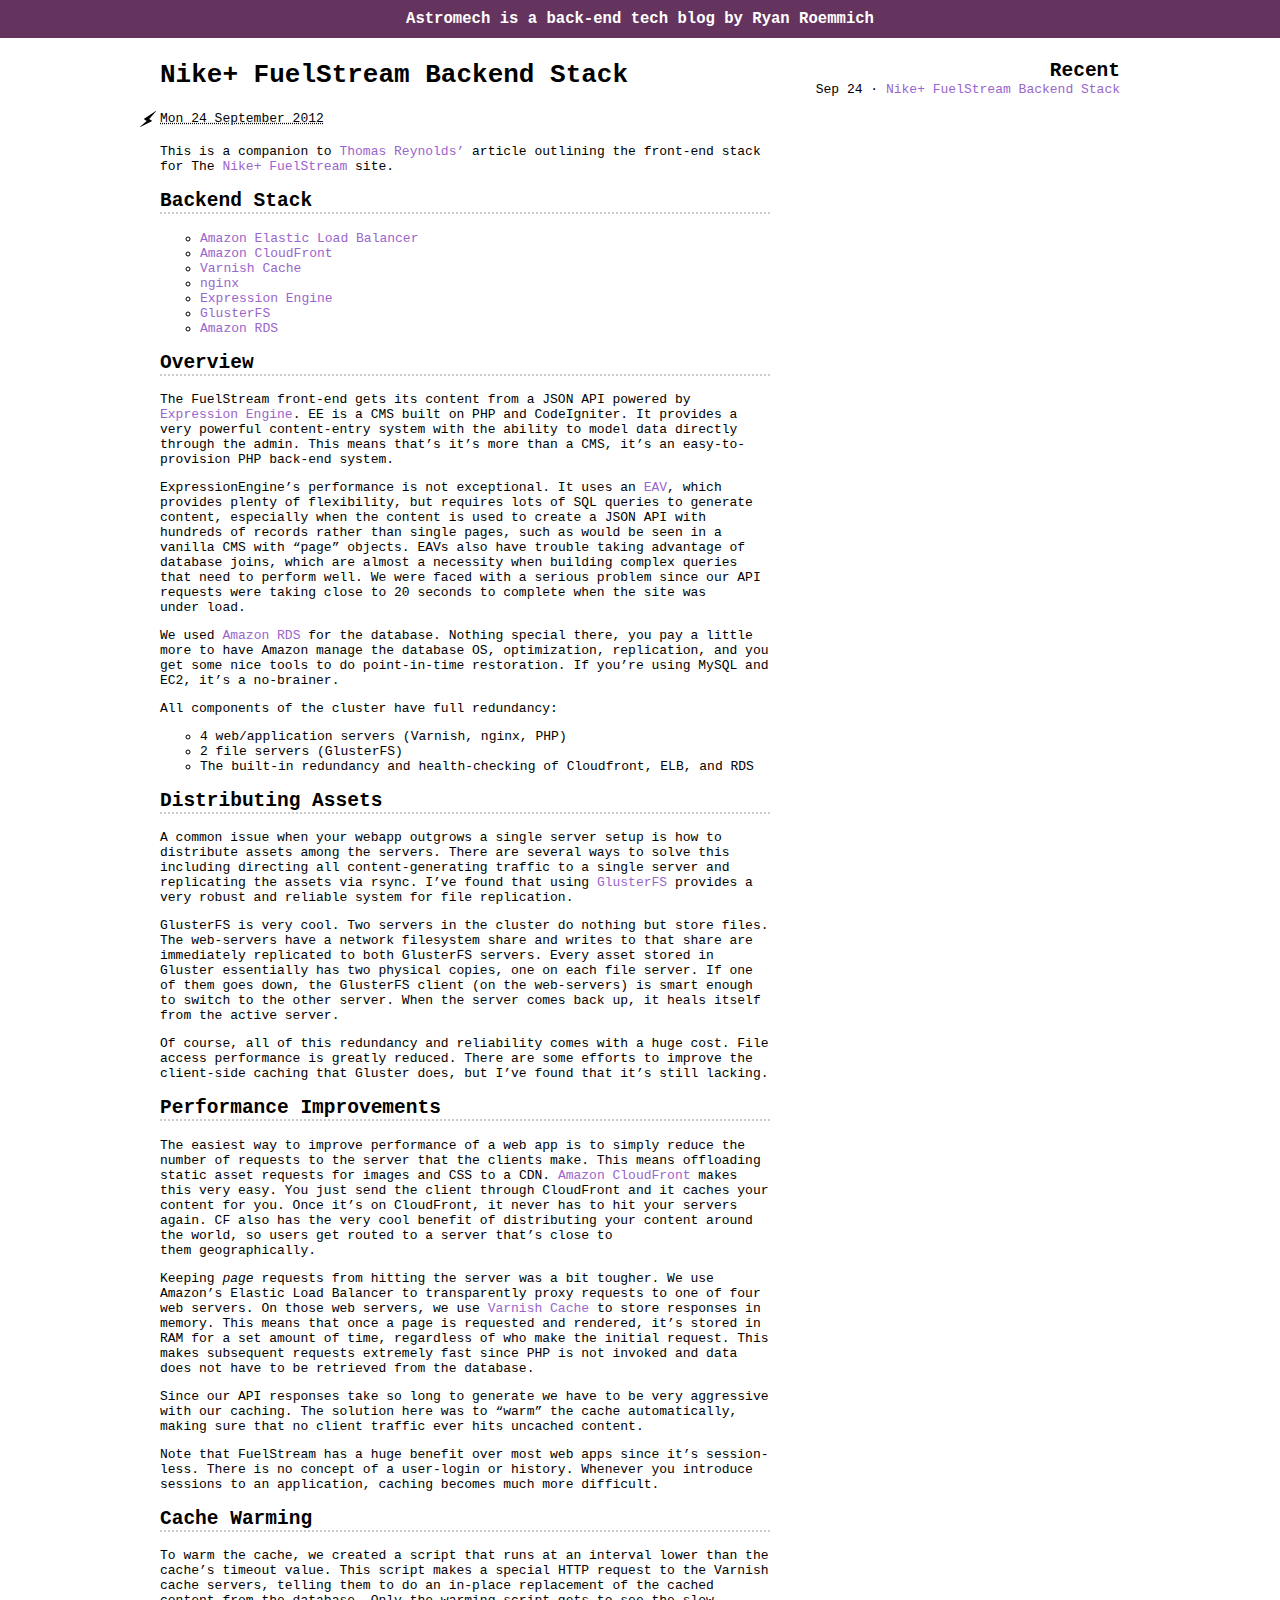
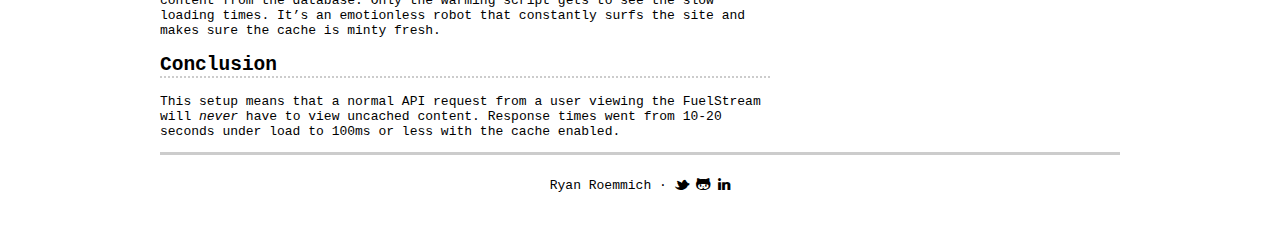
==== output/index.html @ b25792c1 "update" ====
<!DOCTYPE html>
<html lang="en">
<head>
  
  <title>Astromech</title>
  <meta charset="utf-8" />
  
    <link href="/feeds/all.atom.xml" type="application/atom+xml" rel="alternate" title="Astromech Atom Feed" />
  
  
  
    <link href="/feeds/%s.atom.xml" type="application/atom+xml" rel="alternate" title="Astromech Categories Atom Feed" />
  
  
  
  
  
  <link rel="stylesheet" type="text/css" href="./theme/css/style.css" />
  <link rel="stylesheet" href="./theme/css/font-awesome.css">
</head>
<body id="index" class="home">
  <header id="banner">
    <h1><a href=".">Astromech</a> is a back-end tech blog by Ryan Roemmich</h1>
  </header><!-- /#banner -->
  <nav id="menu"><ul>
  
  
    
  
  </ul></nav><!-- /#menu -->
          
<section id="content">
  <aside>
    <h2>Recent</h2>
      Sep 24
      &middot;
      <a href="./2012/09/24/nike-fuelstream-backend-stack.html" rel="bookmark" title="Permalink to Nike+ FuelStream Backend&nbsp;Stack">Nike+ FuelStream Backend&nbsp;Stack</a>
  </aside>
  <ul id="post-list">
          
    <li><article class="hentry">    
      <header> <h2 class="entry-title"><a href="./2012/09/24/nike-fuelstream-backend-stack.html" rel="bookmark" title="Permalink to Nike+ FuelStream Backend&nbsp;Stack">Nike+ FuelStream Backend&nbsp;Stack</a></h2> </header>
      <section class="post-info">
        <abbr class="published" title="2012-09-24T22:54:17"> Mon 24 September 2012 </abbr>
      </section>
      <div class="entry-content"> <p>This is a companion to <a class="reference external" href="http://awardwinningfjords.com/2012/09/23/fuelstream.html">Thomas Reynolds&#8217;</a> article outlining the front-end stack for The <a class="reference external" href="http://gameonworld.nike.com/#en_US/fuelstream">Nike+ FuelStream</a>&nbsp;site.</p>
<div class="section" id="backend-stack">
<h2>Backend&nbsp;Stack</h2>
<ul class="simple">
<li><a class="reference external" href="http://aws.amazon.com/elasticloadbalancing/">Amazon Elastic Load&nbsp;Balancer</a></li>
<li><a class="reference external" href="http://aws.amazon.com/cloudfront/">Amazon&nbsp;CloudFront</a></li>
<li><a class="reference external" href="https://www.varnish-cache.org/">Varnish&nbsp;Cache</a></li>
<li><a class="reference external" href="http://nginx.org/">nginx</a></li>
<li><a class="reference external" href="http://expressionengine.com/">Expression&nbsp;Engine</a></li>
<li><a class="reference external" href="http://www.gluster.org/">GlusterFS</a></li>
<li><a class="reference external" href="http://aws.amazon.com/rds/">Amazon&nbsp;<span class="caps">RDS</span></a></li>
</ul>
</div>
<div class="section" id="overview">
<h2>Overview</h2>
<p>The FuelStream front-end gets its content from a <span class="caps">JSON</span> <span class="caps">API</span> powered by <a class="reference external" href="http://expressionengine.com/">Expression Engine</a>. <span class="caps">EE</span> is a <span class="caps">CMS</span> built on <span class="caps">PHP</span> and CodeIgniter.
It provides a very powerful content-entry system with the ability to model data directly through the admin. This means that&#8217;s
it&#8217;s more than a <span class="caps">CMS</span>, it&#8217;s an easy-to-provision <span class="caps">PHP</span> back-end&nbsp;system.</p>
<p>ExpressionEngine&#8217;s performance is not exceptional. It uses an <a class="reference external" href="http://en.wikipedia.org/wiki/Entity%E2%80%93attribute%E2%80%93value_model"><span class="caps">EAV</span></a>, which provides plenty of flexibility, but requires lots of
<span class="caps">SQL</span> queries to generate content, especially when the content is used to create a <span class="caps">JSON</span> <span class="caps">API</span> with hundreds of records rather than
single pages, such as would be seen in a vanilla <span class="caps">CMS</span> with &#8220;page&#8221; objects. EAVs also have trouble taking advantage of database
joins, which are almost a necessity when building complex queries that need to perform well. We were faced with a serious
problem since our <span class="caps">API</span> requests were taking close to 20 seconds to complete when the site was under&nbsp;load.</p>
<p>We used <a class="reference external" href="http://aws.amazon.com/rds/">Amazon <span class="caps">RDS</span></a> for the database. Nothing special there, you pay a little more to have Amazon manage the database <span class="caps">OS</span>, optimization,
replication, and you get some nice tools to do point-in-time restoration. If you&#8217;re using MySQL and <span class="caps">EC2</span>, it&#8217;s a&nbsp;no-brainer.</p>
<p>All components of the cluster have full&nbsp;redundancy:</p>
<ul class="simple">
<li>4 web/application servers (Varnish, nginx,&nbsp;<span class="caps">PHP</span>)</li>
<li>2 file servers&nbsp;(GlusterFS)</li>
<li>The built-in redundancy and health-checking of Cloudfront, <span class="caps">ELB</span>, and&nbsp;<span class="caps">RDS</span></li>
</ul>
</div>
<div class="section" id="distributing-assets">
<h2>Distributing&nbsp;Assets</h2>
<p>A common issue when your webapp outgrows a single server setup is how to distribute assets among the servers. There are several
ways to solve this including directing all content-generating traffic to a single server and replicating the assets via rsync. I&#8217;ve
found that using <a class="reference external" href="http://www.gluster.org/">GlusterFS</a> provides a very robust and reliable system for file&nbsp;replication.</p>
<p>GlusterFS is very cool.  Two servers in the cluster do nothing but store files. The web-servers have a network filesystem share and writes
to that share are immediately replicated to both GlusterFS servers. Every asset stored in Gluster essentially has two physical copies, one
on each file server. If one of them goes down, the GlusterFS client (on the web-servers) is smart enough to switch to the other
server. When the server comes back up, it heals itself from the active&nbsp;server.</p>
<p>Of course, all of this redundancy and reliability comes with a huge cost. File access performance is greatly reduced. There are some efforts to
improve the client-side caching that Gluster does, but I&#8217;ve found that it&#8217;s still&nbsp;lacking.</p>
</div>
<div class="section" id="performance-improvements">
<h2>Performance&nbsp;Improvements</h2>
<p>The easiest way to improve performance of a web app is to simply reduce the number of requests to the server that the clients
make. This means offloading static asset requests for images and <span class="caps">CSS</span> to a <span class="caps">CDN</span>.  <a class="reference external" href="http://aws.amazon.com/cloudfront/">Amazon CloudFront</a> makes this very easy. You just send
the client through CloudFront and it caches your content for you. Once it&#8217;s on CloudFront, it never has to hit your servers again. <span class="caps">CF</span>
also has the very cool benefit of distributing your content around the world, so users get routed to a server that&#8217;s close to them&nbsp;geographically.</p>
<p>Keeping <em>page</em> requests from hitting the server was a bit tougher. We use Amazon&#8217;s Elastic Load Balancer to transparently proxy requests
to one of four web servers. On those web servers, we use <a class="reference external" href="https://www.varnish-cache.org/">Varnish Cache</a> to store responses in memory. This means that once a page is requested
and rendered, it&#8217;s stored in <span class="caps">RAM</span> for a set amount of time, regardless of who make the initial request. This makes subsequent requests extremely fast
since <span class="caps">PHP</span> is not invoked and data does not have to be retrieved from the&nbsp;database.</p>
<p>Since our <span class="caps">API</span> responses take so long to generate we have to be very aggressive with our caching.  The solution here was to &#8220;warm&#8221; the
cache automatically, making sure that no client traffic ever hits uncached&nbsp;content.</p>
<p>Note that FuelStream has a huge benefit over most web apps since it&#8217;s session-less. There is no concept of a user-login or history.
Whenever you introduce sessions to an application, caching becomes much more&nbsp;difficult.</p>
</div>
<div class="section" id="cache-warming">
<h2>Cache&nbsp;Warming</h2>
<p>To warm the cache, we created a script that runs at an interval lower than the cache&#8217;s timeout value. This script makes a special <span class="caps">HTTP</span>
request to the Varnish cache servers, telling them to do an in-place replacement of the cached content from the database. Only the warming script
gets to see the slow loading times. It&#8217;s an emotionless robot that constantly surfs the site and makes sure the cache is minty&nbsp;fresh.</p>
</div>
<div class="section" id="conclusion">
<h2>Conclusion</h2>
<p>This setup means that a normal <span class="caps">API</span> request from a user viewing the FuelStream will <em>never</em> have to view uncached content.
Response times went from 10-20 seconds under load to 100ms or less with the cache&nbsp;enabled.</p>
</div>
 </div><!-- /.entry-content -->
    </article></li>
  
  </ul><!-- /#post-list -->
  
</section><!-- /#content -->

  <footer>
    <p>
      Ryan Roemmich &middot;
      <a href="http://twitter.com/ralfonso"><i class="icon-twitter"></i></a>
      <a href="http://github.com/ralfonso"><i class="icon-github"></i></a>
      <a href="http://www.linkedin.com/profile/view?id=28453142&trk=tab_pro"><i class="icon-linkedin"></i></a>
    </p>
  </footer>
</body>
</html>
---- output/theme/css/style.css ----
html {
  margin:0;
  padding:0;
}

body {
  margin:0;
  padding:0;
  font-family: monospace;
  font-size: 100%;
  background-color: white;
}

a:link  { color: #9966CC; text-decoration: none;    }
a:hover   { color: #9966CC; text-decoration: underline; }
a:visited { color: #9966CC;               }

h1 a { color: inherit !important }
h2 a { color: inherit !important }
h3 a { color: inherit !important }
h4 a { color: inherit !important }
h5 a { color: inherit !important }
h6 a { color: inherit !important }

#menu li {
  display: inline;
}

aside {
  float:right; 
  text-align:right;
  width:350px;
}

aside h2 {
  margin:0;
}

#post-list {
  list-style-type: none;
  margin-bottom: 1em;
  margin-top: 1em;
  padding:0;
  margin-left:0;
}

article.hentry {
  width:610px;
}

.post-info {
  margin-left:-20px;
  height:20px;
  padding-left:20px;
  background:url(../img/bolt_16x16.png) top left no-repeat;
}

pre {
  margin: 2em 1em 2em 4em;
}

header#banner {
  background-color: #64345E;
  color:white;
  margin:auto;
}

header h1 {
  margin:0 auto;
  width:960px;
  padding:10px 0px;
  font-size:120%;
  text-align:center;
}

section#content {
  width:960px;
  margin:auto;
}

h2.entry-title {
  font-size:200%;
}

.entry-content h2 {
  border-bottom:2px dotted #ccc;
}

footer {
  width: 960px;
  margin:auto;
  padding-top:10px;
  text-align:center;
  border-top: 3px solid #ccc;  
}

footer a:visited,
footer a:link,
footer a:hover {
  color:black;
  text-decoration:none;
}

footer a { 
  vertical-align:middle;
}
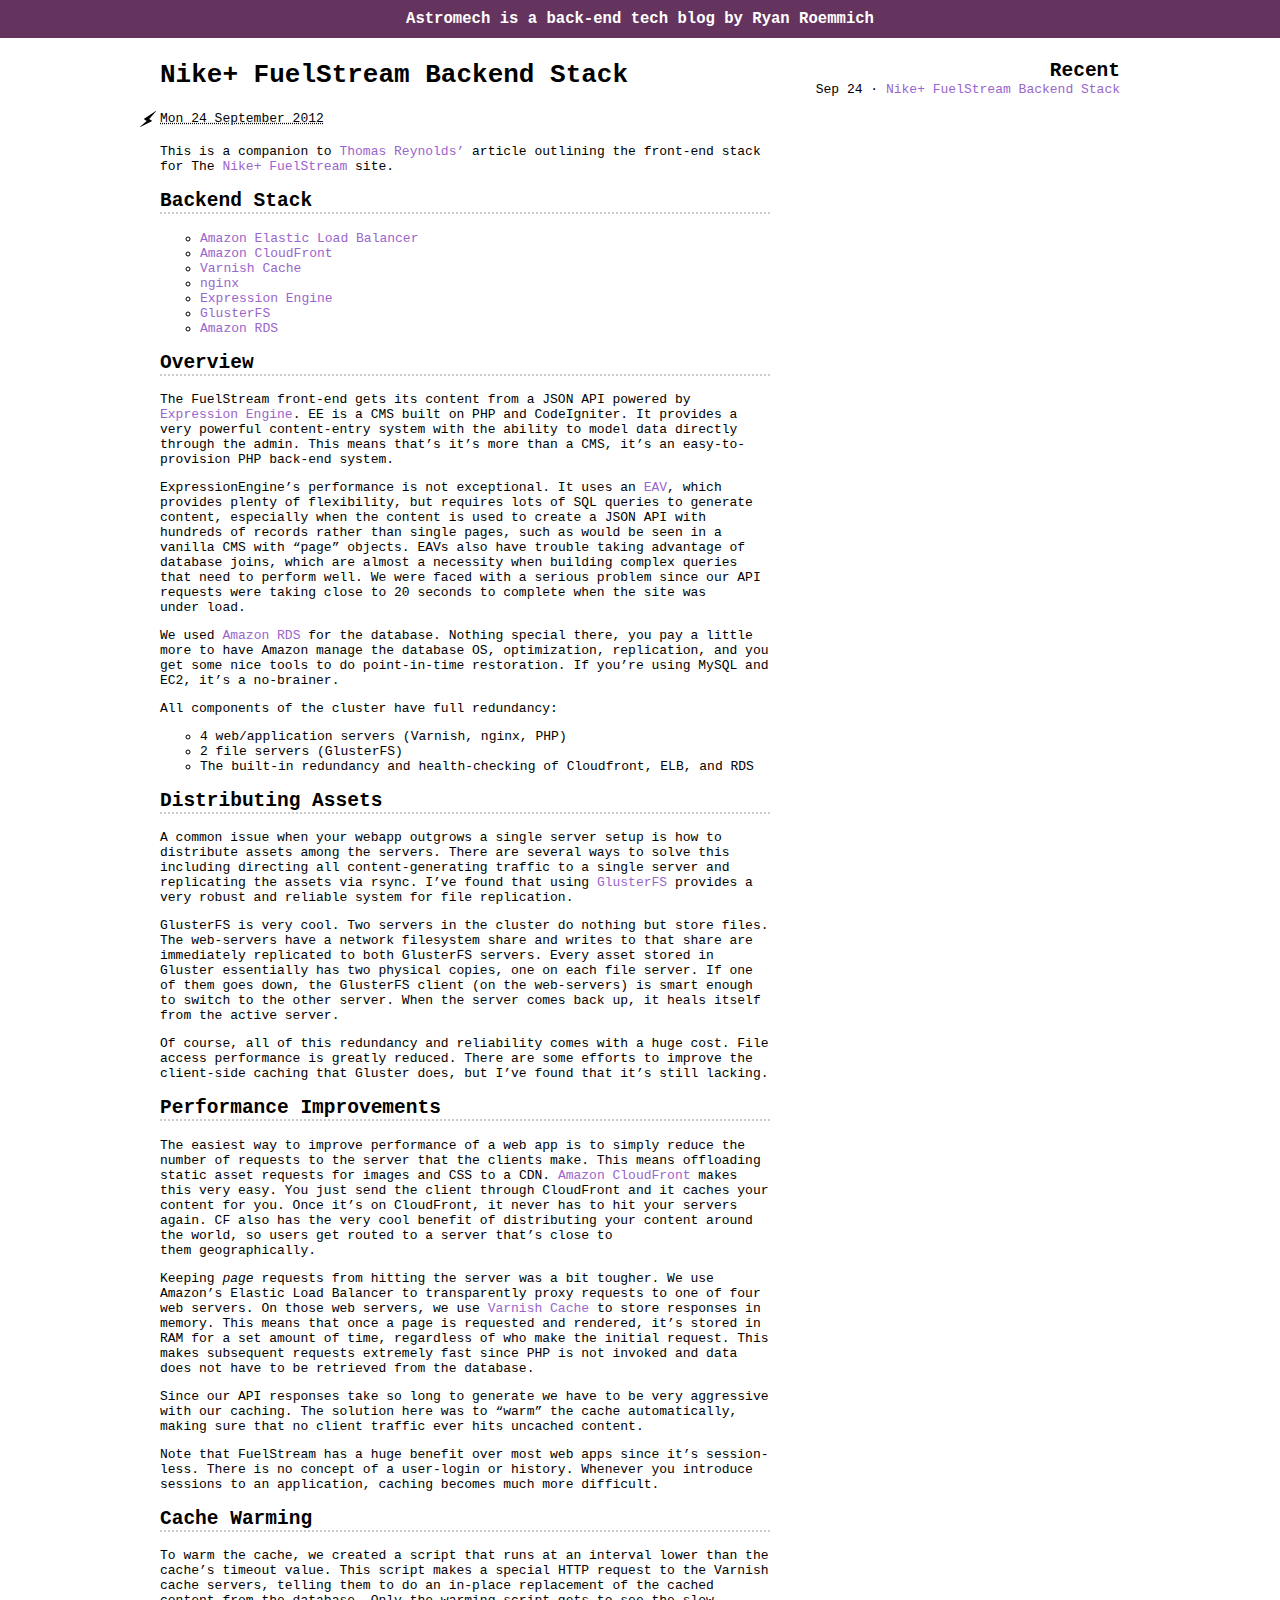
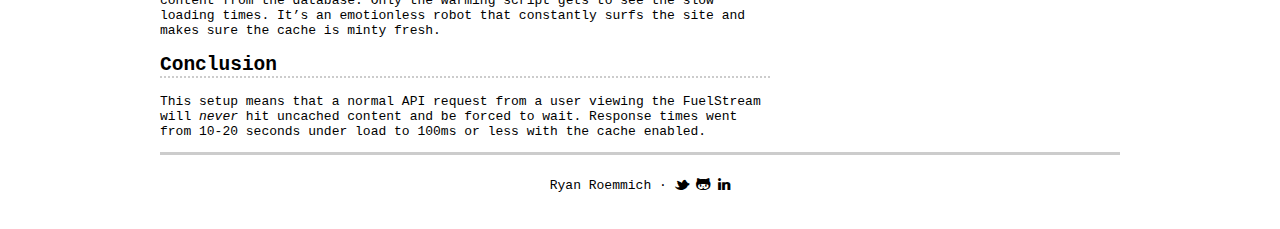
==== commit 00930c08: "tweak" ====
--- a/output/index.html
+++ b/output/index.html
@@ -41,7 +41,7 @@
     <li><article class="hentry">    
       <header> <h2 class="entry-title"><a href="./2012/09/24/nike-fuelstream-backend-stack.html" rel="bookmark" title="Permalink to Nike+ FuelStream Backend&nbsp;Stack">Nike+ FuelStream Backend&nbsp;Stack</a></h2> </header>
       <section class="post-info">
-        <abbr class="published" title="2012-09-24T22:54:17"> Mon 24 September 2012 </abbr>
+        <abbr class="published" title="2012-09-24T22:57:27"> Mon 24 September 2012 </abbr>
       </section>
       <div class="entry-content"> <p>This is a companion to <a class="reference external" href="http://awardwinningfjords.com/2012/09/23/fuelstream.html">Thomas Reynolds&#8217;</a> article outlining the front-end stack for The <a class="reference external" href="http://gameonworld.nike.com/#en_US/fuelstream">Nike+ FuelStream</a>&nbsp;site.</p>
 <div class="section" id="backend-stack">
@@ -110,7 +110,7 @@
 </div>
 <div class="section" id="conclusion">
 <h2>Conclusion</h2>
-<p>This setup means that a normal <span class="caps">API</span> request from a user viewing the FuelStream will <em>never</em> have to view uncached content.
+<p>This setup means that a normal <span class="caps">API</span> request from a user viewing the FuelStream will <em>never</em> hit uncached content and be forced to wait.
 Response times went from 10-20 seconds under load to 100ms or less with the cache&nbsp;enabled.</p>
 </div>
  </div><!-- /.entry-content -->
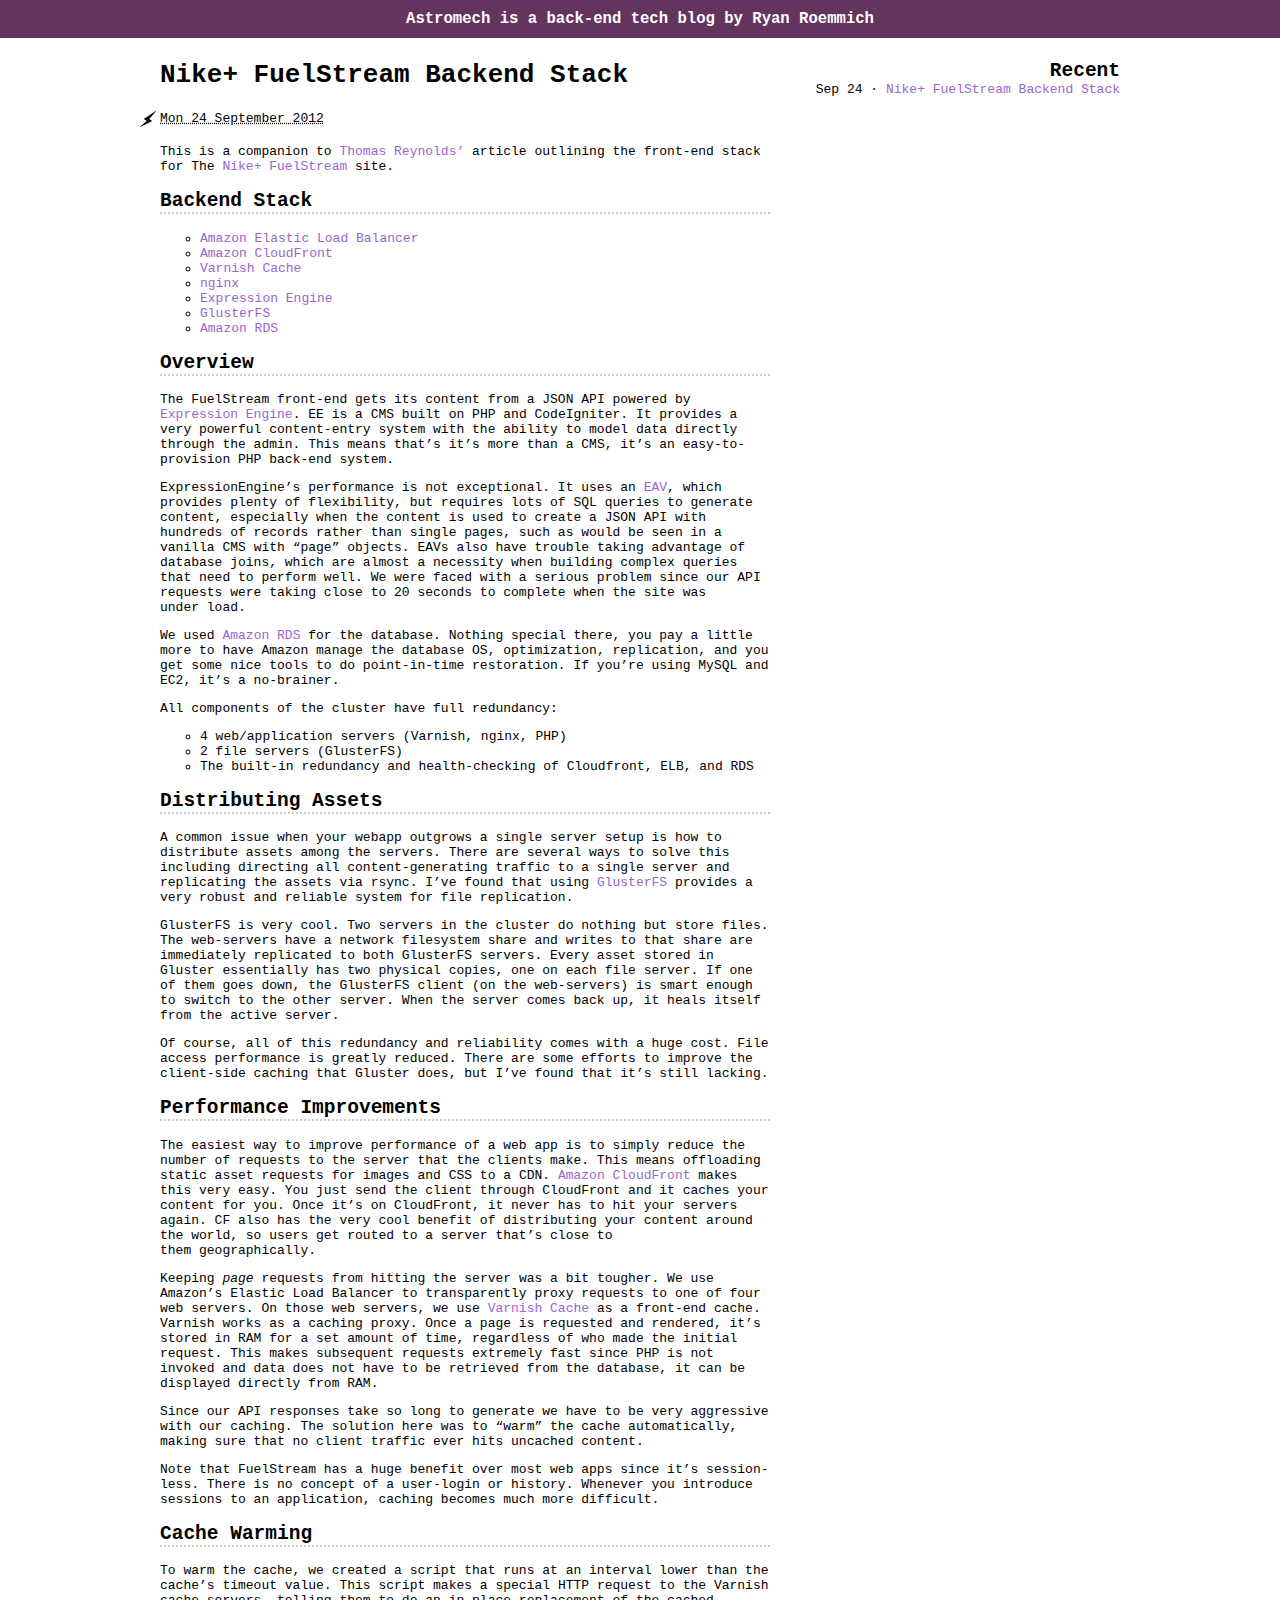
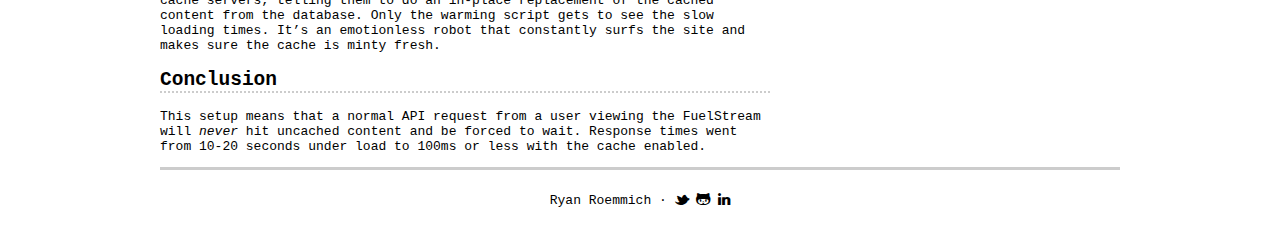
==== commit 5e4b987b: "tweak" ====
--- a/output/index.html
+++ b/output/index.html
@@ -41,7 +41,7 @@
     <li><article class="hentry">    
       <header> <h2 class="entry-title"><a href="./2012/09/24/nike-fuelstream-backend-stack.html" rel="bookmark" title="Permalink to Nike+ FuelStream Backend&nbsp;Stack">Nike+ FuelStream Backend&nbsp;Stack</a></h2> </header>
       <section class="post-info">
-        <abbr class="published" title="2012-09-24T22:57:27"> Mon 24 September 2012 </abbr>
+        <abbr class="published" title="2012-09-24T22:59:05"> Mon 24 September 2012 </abbr>
       </section>
       <div class="entry-content"> <p>This is a companion to <a class="reference external" href="http://awardwinningfjords.com/2012/09/23/fuelstream.html">Thomas Reynolds&#8217;</a> article outlining the front-end stack for The <a class="reference external" href="http://gameonworld.nike.com/#en_US/fuelstream">Nike+ FuelStream</a>&nbsp;site.</p>
 <div class="section" id="backend-stack">
@@ -94,9 +94,9 @@
 the client through CloudFront and it caches your content for you. Once it&#8217;s on CloudFront, it never has to hit your servers again. <span class="caps">CF</span>
 also has the very cool benefit of distributing your content around the world, so users get routed to a server that&#8217;s close to them&nbsp;geographically.</p>
 <p>Keeping <em>page</em> requests from hitting the server was a bit tougher. We use Amazon&#8217;s Elastic Load Balancer to transparently proxy requests
-to one of four web servers. On those web servers, we use <a class="reference external" href="https://www.varnish-cache.org/">Varnish Cache</a> to store responses in memory. This means that once a page is requested
-and rendered, it&#8217;s stored in <span class="caps">RAM</span> for a set amount of time, regardless of who make the initial request. This makes subsequent requests extremely fast
-since <span class="caps">PHP</span> is not invoked and data does not have to be retrieved from the&nbsp;database.</p>
+to one of four web servers. On those web servers, we use <a class="reference external" href="https://www.varnish-cache.org/">Varnish Cache</a> as a front-end cache. Varnish works as a caching proxy. Once a page is requested
+and rendered, it&#8217;s stored in <span class="caps">RAM</span> for a set amount of time, regardless of who made the initial request. This makes subsequent requests extremely fast
+since <span class="caps">PHP</span> is not invoked and data does not have to be retrieved from the database, it can be displayed directly from&nbsp;<span class="caps">RAM</span>.</p>
 <p>Since our <span class="caps">API</span> responses take so long to generate we have to be very aggressive with our caching.  The solution here was to &#8220;warm&#8221; the
 cache automatically, making sure that no client traffic ever hits uncached&nbsp;content.</p>
 <p>Note that FuelStream has a huge benefit over most web apps since it&#8217;s session-less. There is no concept of a user-login or history.
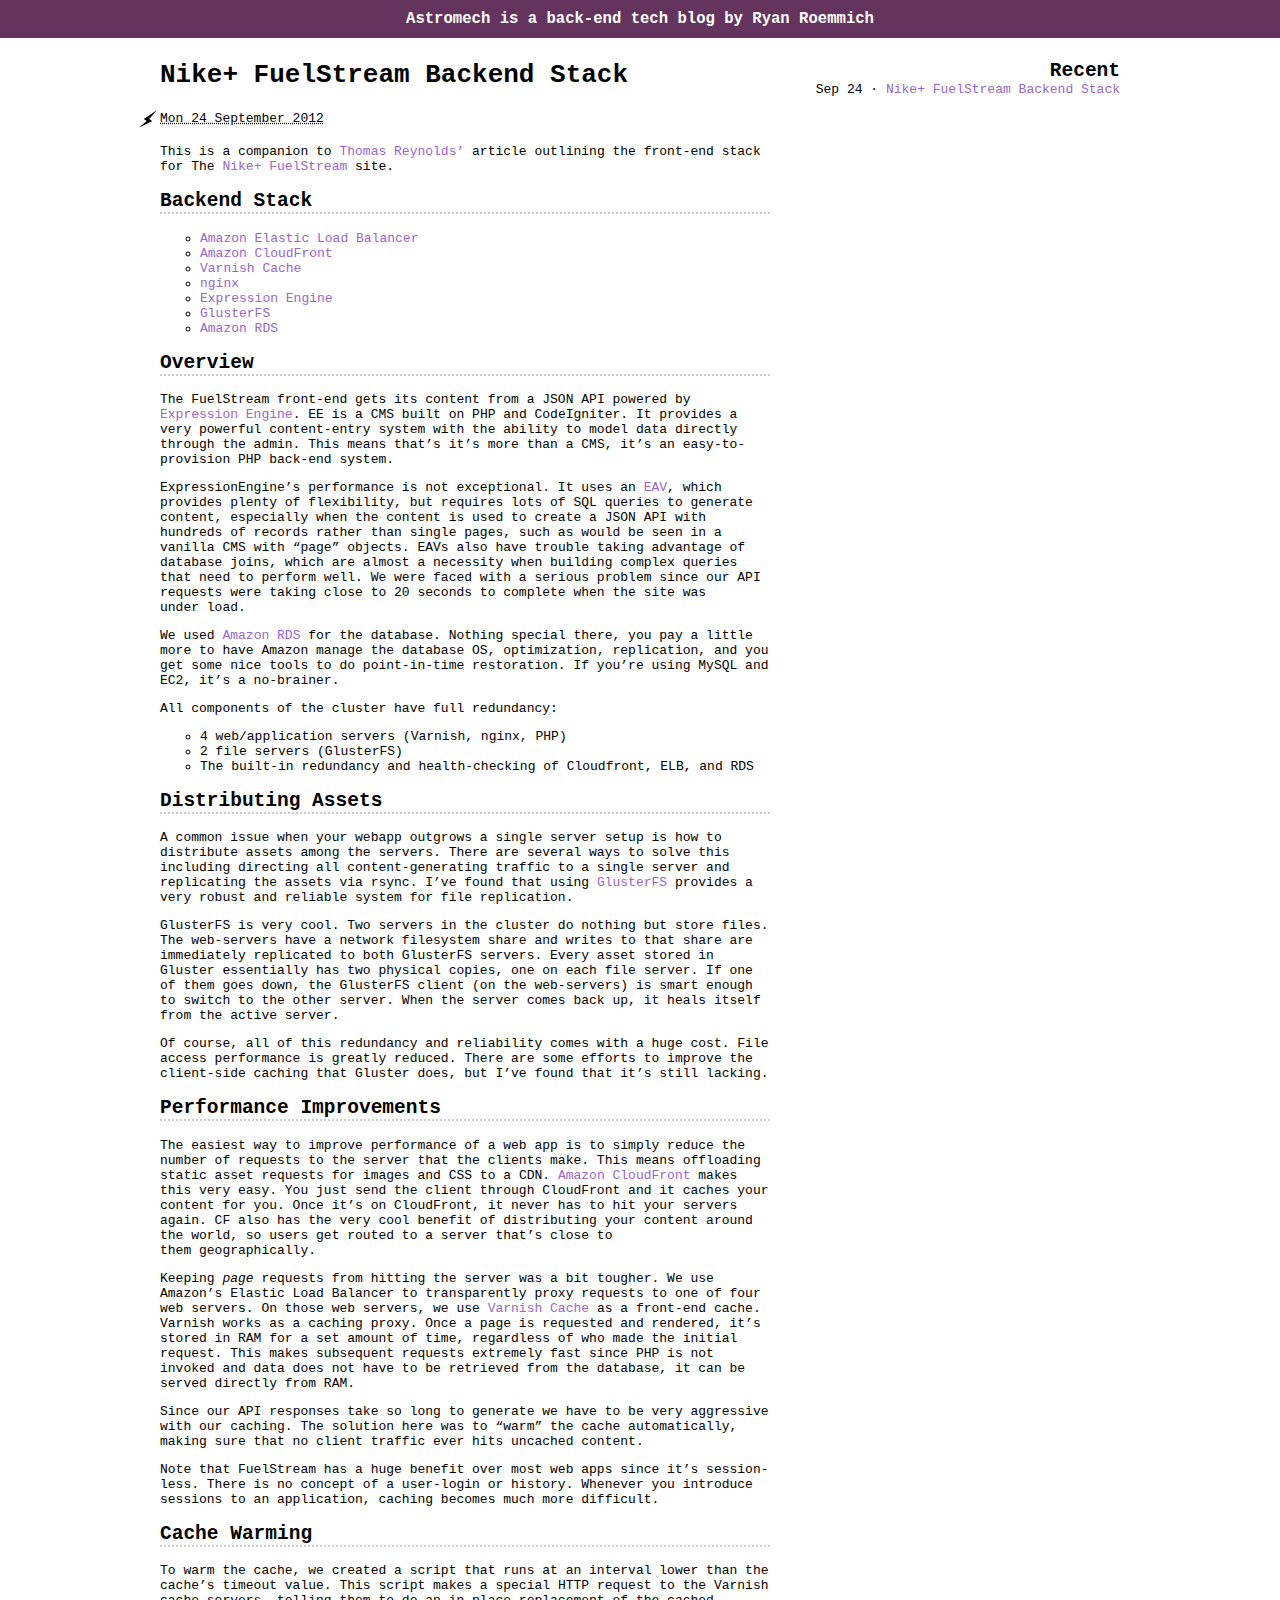
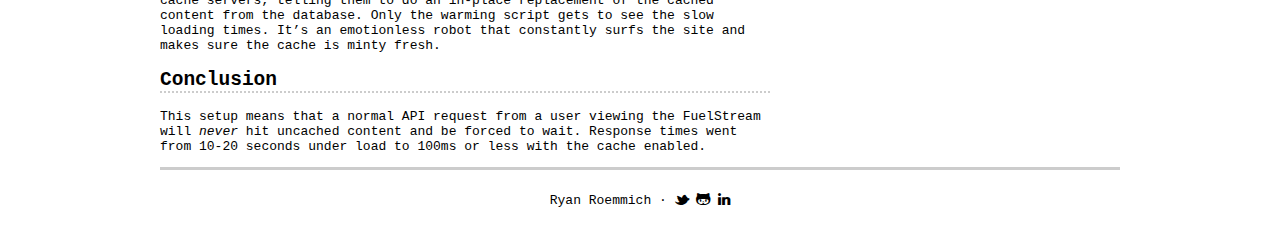
==== commit c6c92684: "tweak" ====
--- a/output/index.html
+++ b/output/index.html
@@ -41,7 +41,7 @@
     <li><article class="hentry">    
       <header> <h2 class="entry-title"><a href="./2012/09/24/nike-fuelstream-backend-stack.html" rel="bookmark" title="Permalink to Nike+ FuelStream Backend&nbsp;Stack">Nike+ FuelStream Backend&nbsp;Stack</a></h2> </header>
       <section class="post-info">
-        <abbr class="published" title="2012-09-24T22:59:05"> Mon 24 September 2012 </abbr>
+        <abbr class="published" title="2012-09-24T22:59:21"> Mon 24 September 2012 </abbr>
       </section>
       <div class="entry-content"> <p>This is a companion to <a class="reference external" href="http://awardwinningfjords.com/2012/09/23/fuelstream.html">Thomas Reynolds&#8217;</a> article outlining the front-end stack for The <a class="reference external" href="http://gameonworld.nike.com/#en_US/fuelstream">Nike+ FuelStream</a>&nbsp;site.</p>
 <div class="section" id="backend-stack">
@@ -96,7 +96,7 @@
 <p>Keeping <em>page</em> requests from hitting the server was a bit tougher. We use Amazon&#8217;s Elastic Load Balancer to transparently proxy requests
 to one of four web servers. On those web servers, we use <a class="reference external" href="https://www.varnish-cache.org/">Varnish Cache</a> as a front-end cache. Varnish works as a caching proxy. Once a page is requested
 and rendered, it&#8217;s stored in <span class="caps">RAM</span> for a set amount of time, regardless of who made the initial request. This makes subsequent requests extremely fast
-since <span class="caps">PHP</span> is not invoked and data does not have to be retrieved from the database, it can be displayed directly from&nbsp;<span class="caps">RAM</span>.</p>
+since <span class="caps">PHP</span> is not invoked and data does not have to be retrieved from the database, it can be served directly from&nbsp;<span class="caps">RAM</span>.</p>
 <p>Since our <span class="caps">API</span> responses take so long to generate we have to be very aggressive with our caching.  The solution here was to &#8220;warm&#8221; the
 cache automatically, making sure that no client traffic ever hits uncached&nbsp;content.</p>
 <p>Note that FuelStream has a huge benefit over most web apps since it&#8217;s session-less. There is no concept of a user-login or history.
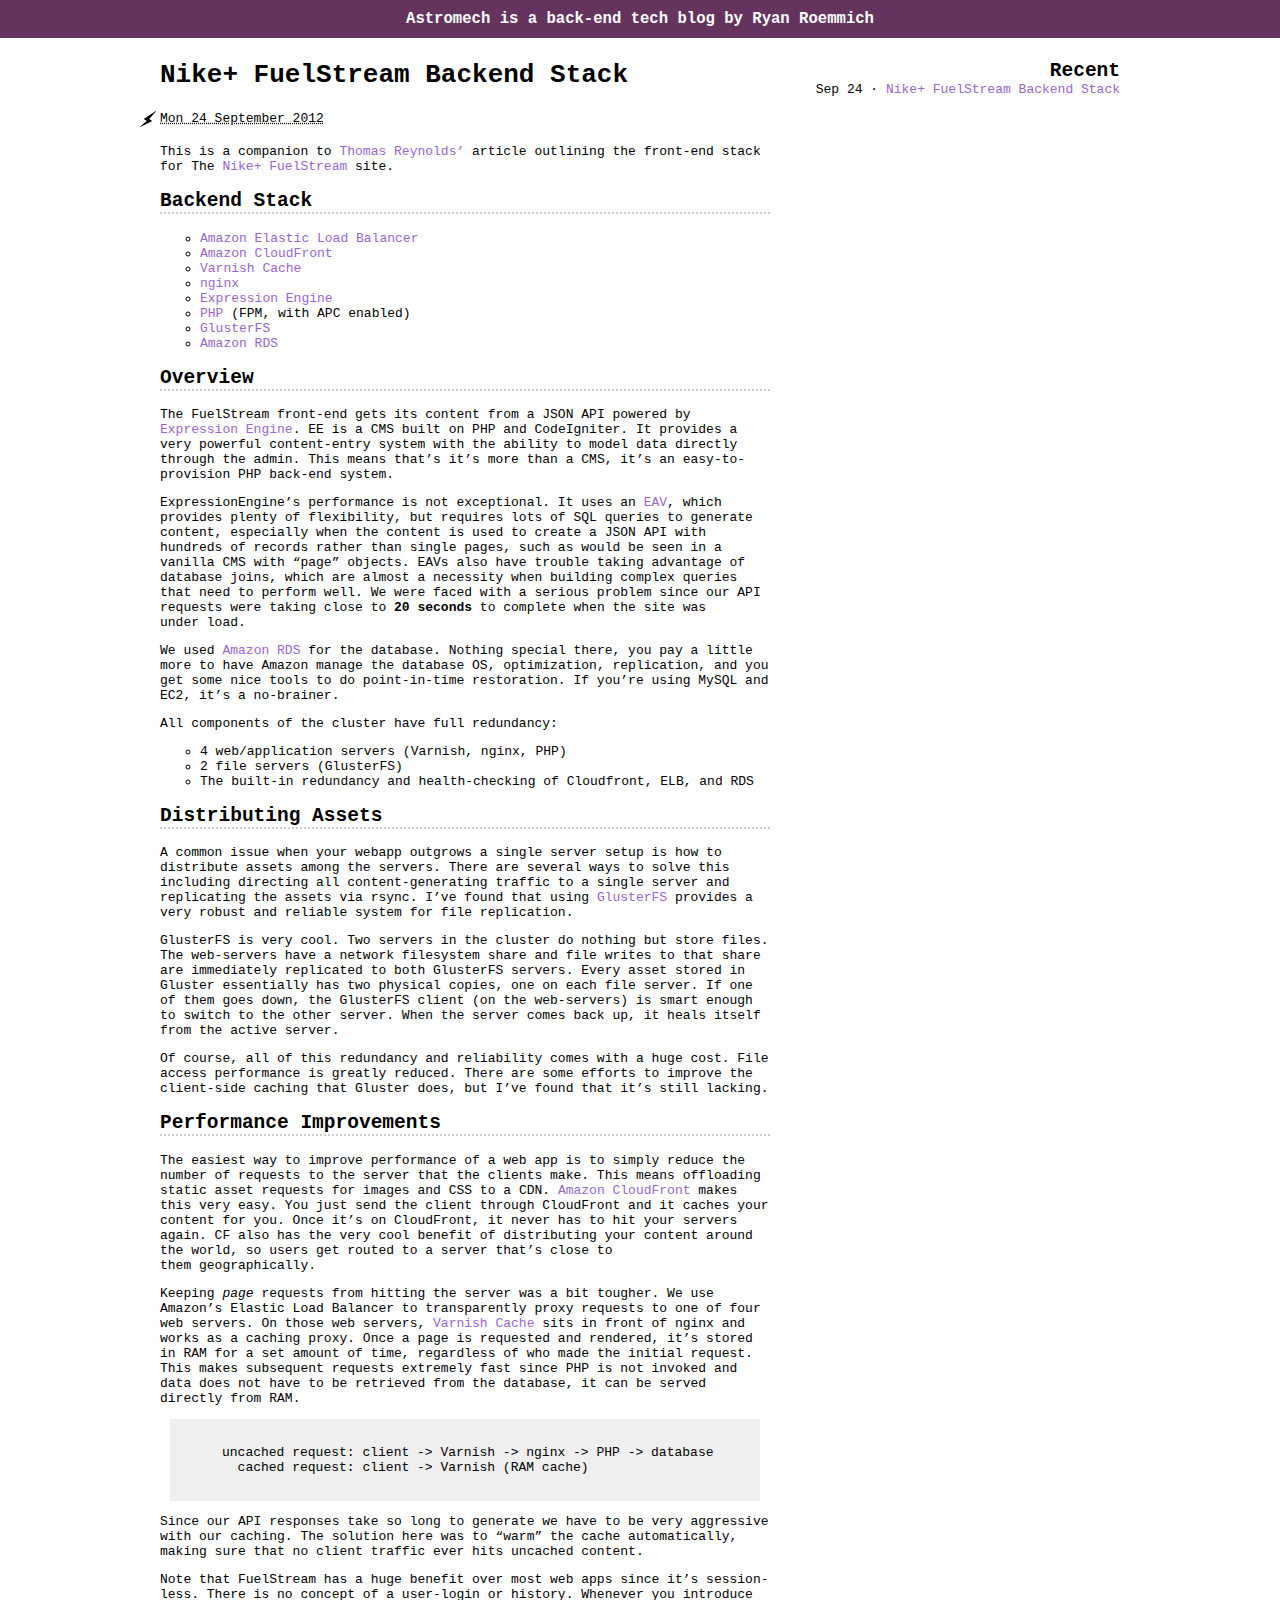
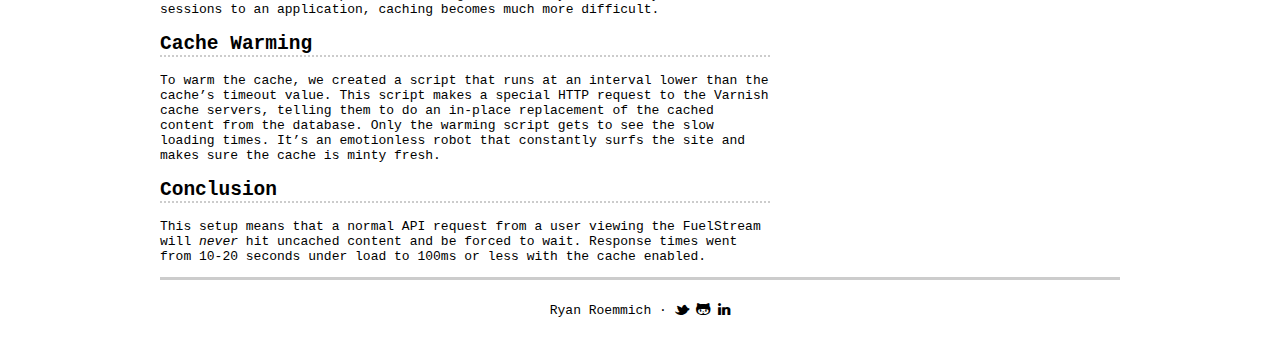
==== commit 69fba96d: "tweak" ====
--- a/output/index.html
+++ b/output/index.html
@@ -41,7 +41,7 @@
     <li><article class="hentry">    
       <header> <h2 class="entry-title"><a href="./2012/09/24/nike-fuelstream-backend-stack.html" rel="bookmark" title="Permalink to Nike+ FuelStream Backend&nbsp;Stack">Nike+ FuelStream Backend&nbsp;Stack</a></h2> </header>
       <section class="post-info">
-        <abbr class="published" title="2012-09-24T22:59:21"> Mon 24 September 2012 </abbr>
+        <abbr class="published" title="2012-09-24T23:09:52"> Mon 24 September 2012 </abbr>
       </section>
       <div class="entry-content"> <p>This is a companion to <a class="reference external" href="http://awardwinningfjords.com/2012/09/23/fuelstream.html">Thomas Reynolds&#8217;</a> article outlining the front-end stack for The <a class="reference external" href="http://gameonworld.nike.com/#en_US/fuelstream">Nike+ FuelStream</a>&nbsp;site.</p>
 <div class="section" id="backend-stack">
@@ -52,6 +52,7 @@
 <li><a class="reference external" href="https://www.varnish-cache.org/">Varnish&nbsp;Cache</a></li>
 <li><a class="reference external" href="http://nginx.org/">nginx</a></li>
 <li><a class="reference external" href="http://expressionengine.com/">Expression&nbsp;Engine</a></li>
+<li><a class="reference external" href="http://www.php.net/"><span class="caps">PHP</span></a> (<span class="caps">FPM</span>, with <span class="caps">APC</span>&nbsp;enabled)</li>
 <li><a class="reference external" href="http://www.gluster.org/">GlusterFS</a></li>
 <li><a class="reference external" href="http://aws.amazon.com/rds/">Amazon&nbsp;<span class="caps">RDS</span></a></li>
 </ul>
@@ -65,7 +66,7 @@
 <span class="caps">SQL</span> queries to generate content, especially when the content is used to create a <span class="caps">JSON</span> <span class="caps">API</span> with hundreds of records rather than
 single pages, such as would be seen in a vanilla <span class="caps">CMS</span> with &#8220;page&#8221; objects. EAVs also have trouble taking advantage of database
 joins, which are almost a necessity when building complex queries that need to perform well. We were faced with a serious
-problem since our <span class="caps">API</span> requests were taking close to 20 seconds to complete when the site was under&nbsp;load.</p>
+problem since our <span class="caps">API</span> requests were taking close to <strong>20 seconds</strong> to complete when the site was under&nbsp;load.</p>
 <p>We used <a class="reference external" href="http://aws.amazon.com/rds/">Amazon <span class="caps">RDS</span></a> for the database. Nothing special there, you pay a little more to have Amazon manage the database <span class="caps">OS</span>, optimization,
 replication, and you get some nice tools to do point-in-time restoration. If you&#8217;re using MySQL and <span class="caps">EC2</span>, it&#8217;s a&nbsp;no-brainer.</p>
 <p>All components of the cluster have full&nbsp;redundancy:</p>
@@ -80,7 +81,7 @@
 <p>A common issue when your webapp outgrows a single server setup is how to distribute assets among the servers. There are several
 ways to solve this including directing all content-generating traffic to a single server and replicating the assets via rsync. I&#8217;ve
 found that using <a class="reference external" href="http://www.gluster.org/">GlusterFS</a> provides a very robust and reliable system for file&nbsp;replication.</p>
-<p>GlusterFS is very cool.  Two servers in the cluster do nothing but store files. The web-servers have a network filesystem share and writes
+<p>GlusterFS is very cool.  Two servers in the cluster do nothing but store files. The web-servers have a network filesystem share and file writes
 to that share are immediately replicated to both GlusterFS servers. Every asset stored in Gluster essentially has two physical copies, one
 on each file server. If one of them goes down, the GlusterFS client (on the web-servers) is smart enough to switch to the other
 server. When the server comes back up, it heals itself from the active&nbsp;server.</p>
@@ -94,9 +95,13 @@
 the client through CloudFront and it caches your content for you. Once it&#8217;s on CloudFront, it never has to hit your servers again. <span class="caps">CF</span>
 also has the very cool benefit of distributing your content around the world, so users get routed to a server that&#8217;s close to them&nbsp;geographically.</p>
 <p>Keeping <em>page</em> requests from hitting the server was a bit tougher. We use Amazon&#8217;s Elastic Load Balancer to transparently proxy requests
-to one of four web servers. On those web servers, we use <a class="reference external" href="https://www.varnish-cache.org/">Varnish Cache</a> as a front-end cache. Varnish works as a caching proxy. Once a page is requested
+to one of four web servers. On those web servers, <a class="reference external" href="https://www.varnish-cache.org/">Varnish Cache</a> sits in front of nginx and works as a caching proxy. Once a page is requested
 and rendered, it&#8217;s stored in <span class="caps">RAM</span> for a set amount of time, regardless of who made the initial request. This makes subsequent requests extremely fast
 since <span class="caps">PHP</span> is not invoked and data does not have to be retrieved from the database, it can be served directly from&nbsp;<span class="caps">RAM</span>.</p>
+<pre class="literal-block">
+uncached request: client -&gt; Varnish -&gt; nginx -&gt; PHP -&gt; database
+  cached request: client -&gt; Varnish (RAM cache)
+</pre>
 <p>Since our <span class="caps">API</span> responses take so long to generate we have to be very aggressive with our caching.  The solution here was to &#8220;warm&#8221; the
 cache automatically, making sure that no client traffic ever hits uncached&nbsp;content.</p>
 <p>Note that FuelStream has a huge benefit over most web apps since it&#8217;s session-less. There is no concept of a user-login or history.
--- a/output/theme/css/style.css
+++ b/output/theme/css/style.css
@@ -56,7 +56,12 @@
 }
 
 pre {
-  margin: 2em 1em 2em 4em;
+  margin:10px;
+  padding: 2em 1em 2em 4em;
+}
+
+pre.literal-block {
+  background-color:#efefef;
 }
 
 header#banner {
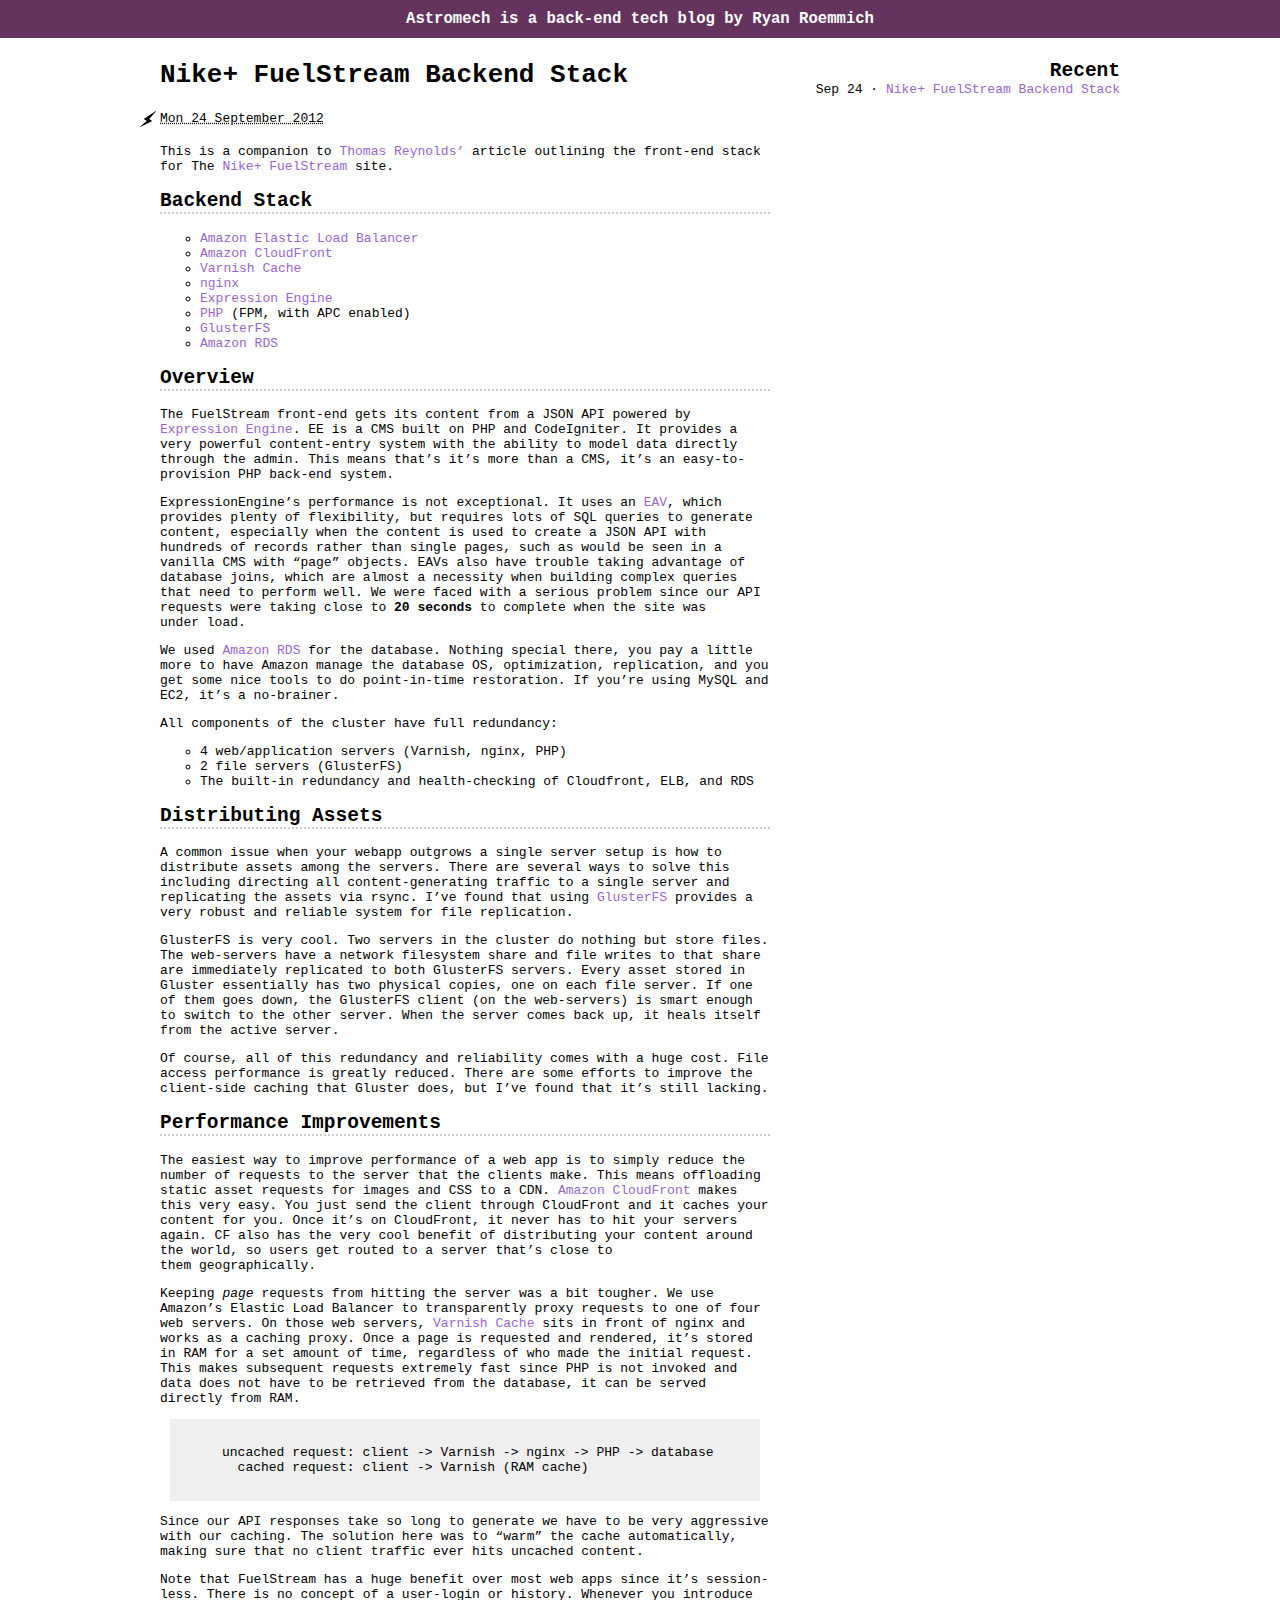
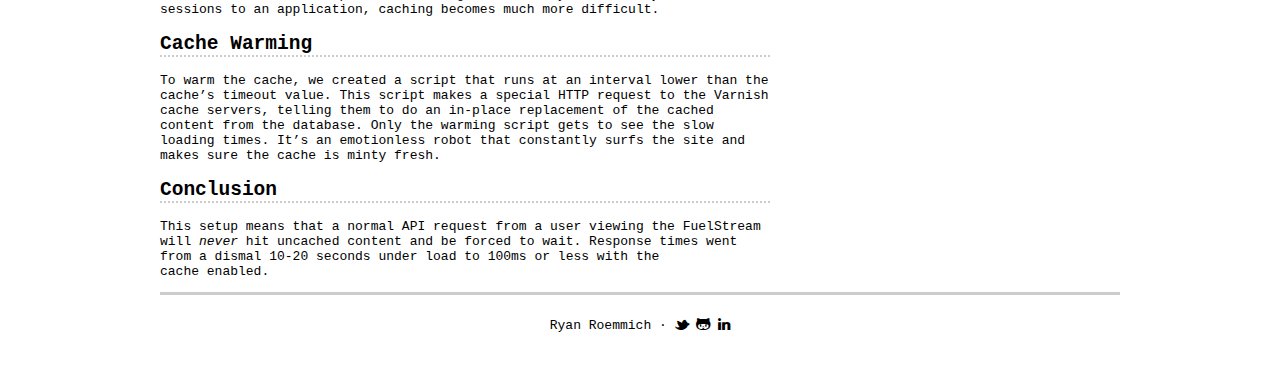
==== commit d80c5eb7: "tweak" ====
--- a/output/index.html
+++ b/output/index.html
@@ -41,7 +41,7 @@
     <li><article class="hentry">    
       <header> <h2 class="entry-title"><a href="./2012/09/24/nike-fuelstream-backend-stack.html" rel="bookmark" title="Permalink to Nike+ FuelStream Backend&nbsp;Stack">Nike+ FuelStream Backend&nbsp;Stack</a></h2> </header>
       <section class="post-info">
-        <abbr class="published" title="2012-09-24T23:09:52"> Mon 24 September 2012 </abbr>
+        <abbr class="published" title="2012-09-24T23:13:19"> Mon 24 September 2012 </abbr>
       </section>
       <div class="entry-content"> <p>This is a companion to <a class="reference external" href="http://awardwinningfjords.com/2012/09/23/fuelstream.html">Thomas Reynolds&#8217;</a> article outlining the front-end stack for The <a class="reference external" href="http://gameonworld.nike.com/#en_US/fuelstream">Nike+ FuelStream</a>&nbsp;site.</p>
 <div class="section" id="backend-stack">
@@ -116,7 +116,7 @@
 <div class="section" id="conclusion">
 <h2>Conclusion</h2>
 <p>This setup means that a normal <span class="caps">API</span> request from a user viewing the FuelStream will <em>never</em> hit uncached content and be forced to wait.
-Response times went from 10-20 seconds under load to 100ms or less with the cache&nbsp;enabled.</p>
+Response times went from a dismal 10-20 seconds under load to 100ms or less with the cache&nbsp;enabled.</p>
 </div>
  </div><!-- /.entry-content -->
     </article></li>
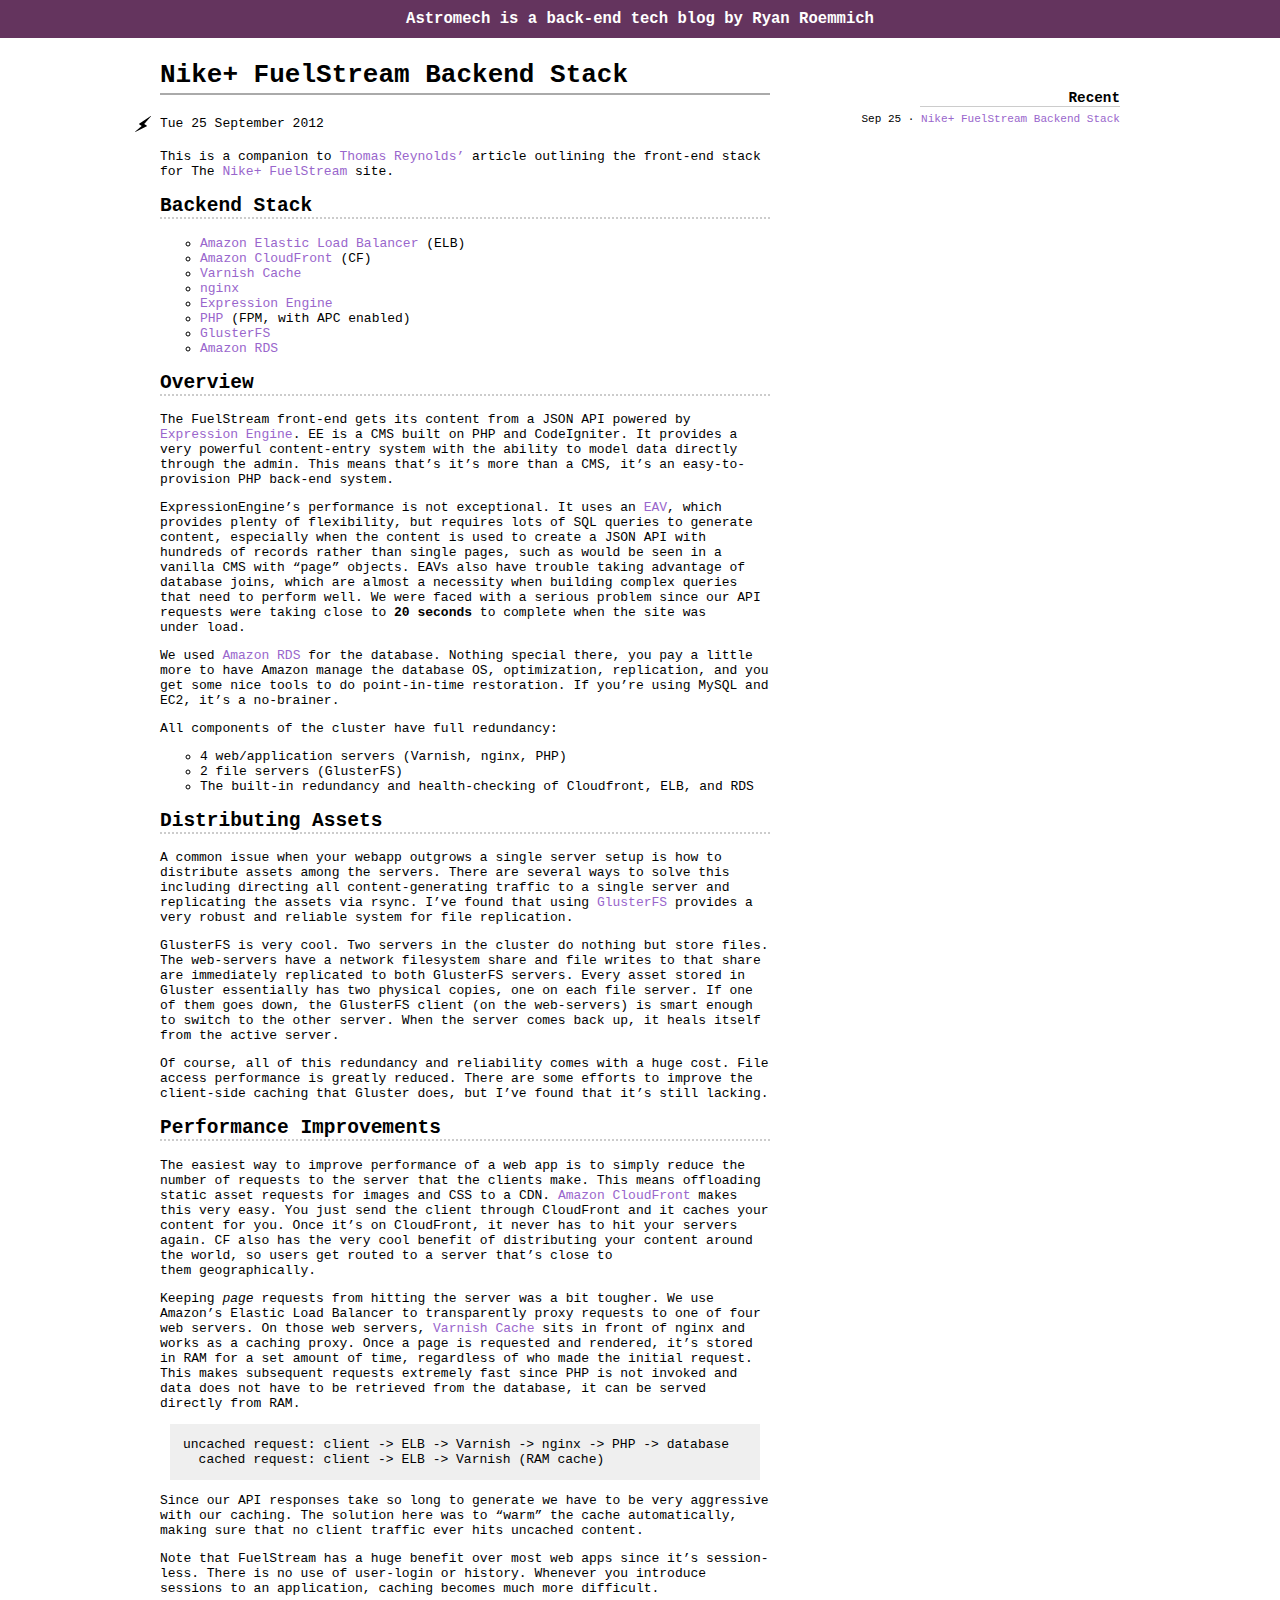
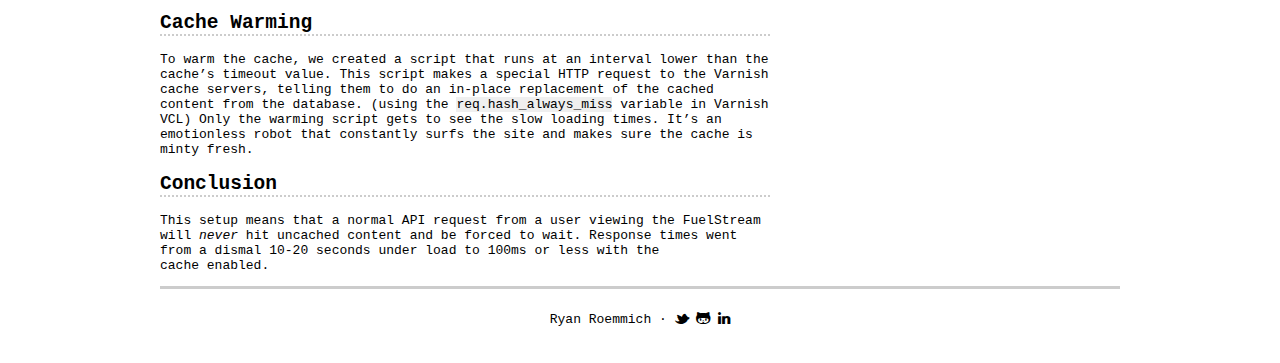
==== commit 7c94be01: "updates!" ====
--- a/output/index.html
+++ b/output/index.html
@@ -1,4 +1,15 @@
 <!DOCTYPE html>
+<!--
+       .-""-.
+      /[] _ _\
+     _|_o_LII|_
+    / | ==== | \
+    |_| ==== |_|
+     ||" ||  ||
+     ||LI  o ||
+     ||'----'||
+    /__|    |__\
+-->
 <html lang="en">
 <head>
   
@@ -31,24 +42,26 @@
           
 <section id="content">
   <aside>
-    <h2>Recent</h2>
-      Sep 24
-      &middot;
-      <a href="./2012/09/24/nike-fuelstream-backend-stack.html" rel="bookmark" title="Permalink to Nike+ FuelStream Backend&nbsp;Stack">Nike+ FuelStream Backend&nbsp;Stack</a>
-  </aside>
+  <h2>Recent</h2>
+  <ul class="recent-articles">
+    <li>Sep 25
+    &middot;
+    <a href="./2012/09/25/nike-fuelstream-backend-stack.html" rel="bookmark" title="Permalink to Nike+ FuelStream Backend&nbsp;Stack">Nike+ FuelStream Backend&nbsp;Stack</a></li>
+  </ul>
+</aside>
   <ul id="post-list">
           
     <li><article class="hentry">    
-      <header> <h2 class="entry-title"><a href="./2012/09/24/nike-fuelstream-backend-stack.html" rel="bookmark" title="Permalink to Nike+ FuelStream Backend&nbsp;Stack">Nike+ FuelStream Backend&nbsp;Stack</a></h2> </header>
+      <header> <h2 class="entry-title"><a href="./2012/09/25/nike-fuelstream-backend-stack.html" rel="bookmark" title="Permalink to Nike+ FuelStream Backend&nbsp;Stack">Nike+ FuelStream Backend&nbsp;Stack</a></h2> </header>
       <section class="post-info">
-        <abbr class="published" title="2012-09-24T23:13:19"> Mon 24 September 2012 </abbr>
+        <time class="published" title="2012-09-25T02:14:01"> Tue 25 September 2012 </time>
       </section>
       <div class="entry-content"> <p>This is a companion to <a class="reference external" href="http://awardwinningfjords.com/2012/09/23/fuelstream.html">Thomas Reynolds&#8217;</a> article outlining the front-end stack for The <a class="reference external" href="http://gameonworld.nike.com/#en_US/fuelstream">Nike+ FuelStream</a>&nbsp;site.</p>
 <div class="section" id="backend-stack">
 <h2>Backend&nbsp;Stack</h2>
 <ul class="simple">
-<li><a class="reference external" href="http://aws.amazon.com/elasticloadbalancing/">Amazon Elastic Load&nbsp;Balancer</a></li>
-<li><a class="reference external" href="http://aws.amazon.com/cloudfront/">Amazon&nbsp;CloudFront</a></li>
+<li><a class="reference external" href="http://aws.amazon.com/elasticloadbalancing/">Amazon Elastic Load Balancer</a>&nbsp;(<span class="caps">ELB</span>)</li>
+<li><a class="reference external" href="http://aws.amazon.com/cloudfront/">Amazon CloudFront</a>&nbsp;(<span class="caps">CF</span>)</li>
 <li><a class="reference external" href="https://www.varnish-cache.org/">Varnish&nbsp;Cache</a></li>
 <li><a class="reference external" href="http://nginx.org/">nginx</a></li>
 <li><a class="reference external" href="http://expressionengine.com/">Expression&nbsp;Engine</a></li>
@@ -99,19 +112,20 @@
 and rendered, it&#8217;s stored in <span class="caps">RAM</span> for a set amount of time, regardless of who made the initial request. This makes subsequent requests extremely fast
 since <span class="caps">PHP</span> is not invoked and data does not have to be retrieved from the database, it can be served directly from&nbsp;<span class="caps">RAM</span>.</p>
 <pre class="literal-block">
-uncached request: client -&gt; Varnish -&gt; nginx -&gt; PHP -&gt; database
-  cached request: client -&gt; Varnish (RAM cache)
+uncached request: client -&gt; ELB -&gt; Varnish -&gt; nginx -&gt; PHP -&gt; database
+  cached request: client -&gt; ELB -&gt; Varnish (RAM cache)
 </pre>
 <p>Since our <span class="caps">API</span> responses take so long to generate we have to be very aggressive with our caching.  The solution here was to &#8220;warm&#8221; the
 cache automatically, making sure that no client traffic ever hits uncached&nbsp;content.</p>
-<p>Note that FuelStream has a huge benefit over most web apps since it&#8217;s session-less. There is no concept of a user-login or history.
+<p>Note that FuelStream has a huge benefit over most web apps since it&#8217;s session-less. There is no use of user-login or history.
 Whenever you introduce sessions to an application, caching becomes much more&nbsp;difficult.</p>
 </div>
 <div class="section" id="cache-warming">
 <h2>Cache&nbsp;Warming</h2>
 <p>To warm the cache, we created a script that runs at an interval lower than the cache&#8217;s timeout value. This script makes a special <span class="caps">HTTP</span>
-request to the Varnish cache servers, telling them to do an in-place replacement of the cached content from the database. Only the warming script
-gets to see the slow loading times. It&#8217;s an emotionless robot that constantly surfs the site and makes sure the cache is minty&nbsp;fresh.</p>
+request to the Varnish cache servers, telling them to do an in-place replacement of the cached content from the database. (using the <tt class="docutils literal">req.hash_always_miss</tt>
+variable in Varnish <span class="caps">VCL</span>) Only the warming script gets to see the slow loading times. It&#8217;s an emotionless robot that constantly
+surfs the site and makes sure the cache is minty&nbsp;fresh.</p>
 </div>
 <div class="section" id="conclusion">
 <h2>Conclusion</h2>
--- a/output/theme/css/style.css
+++ b/output/theme/css/style.css
@@ -27,13 +27,28 @@
 }
 
 aside {
+  margin-top:30px;
   float:right; 
   text-align:right;
   width:350px;
+  padding-left:20px;
 }
 
 aside h2 {
-  margin:0;
+  margin:0 0 0 auto;
+  font-size:110%;
+  width:200px;
+  border-bottom:1px solid #ccc;
+}
+
+aside ul.recent-articles {
+  margin-top:6px;
+  padding:0;
+}
+
+aside ul.recent-articles li {
+  font-size:85%;
+  list-style-type:none;
 }
 
 #post-list {
@@ -49,15 +64,19 @@
 }
 
 .post-info {
-  margin-left:-20px;
+  margin-left:-25px;
   height:20px;
-  padding-left:20px;
+  padding-left:25px;
   background:url(../img/bolt_16x16.png) top left no-repeat;
+}
+
+tt.literal {
+  background-color:#efefef;
 }
 
 pre {
   margin:10px;
-  padding: 2em 1em 2em 4em;
+  padding:1em 1em 1em 1em;
 }
 
 pre.literal-block {
@@ -85,6 +104,8 @@
 
 h2.entry-title {
   font-size:200%;
+  border-bottom:2px solid #aaa;
+  padding-bottom:3px;
 }
 
 .entry-content h2 {
